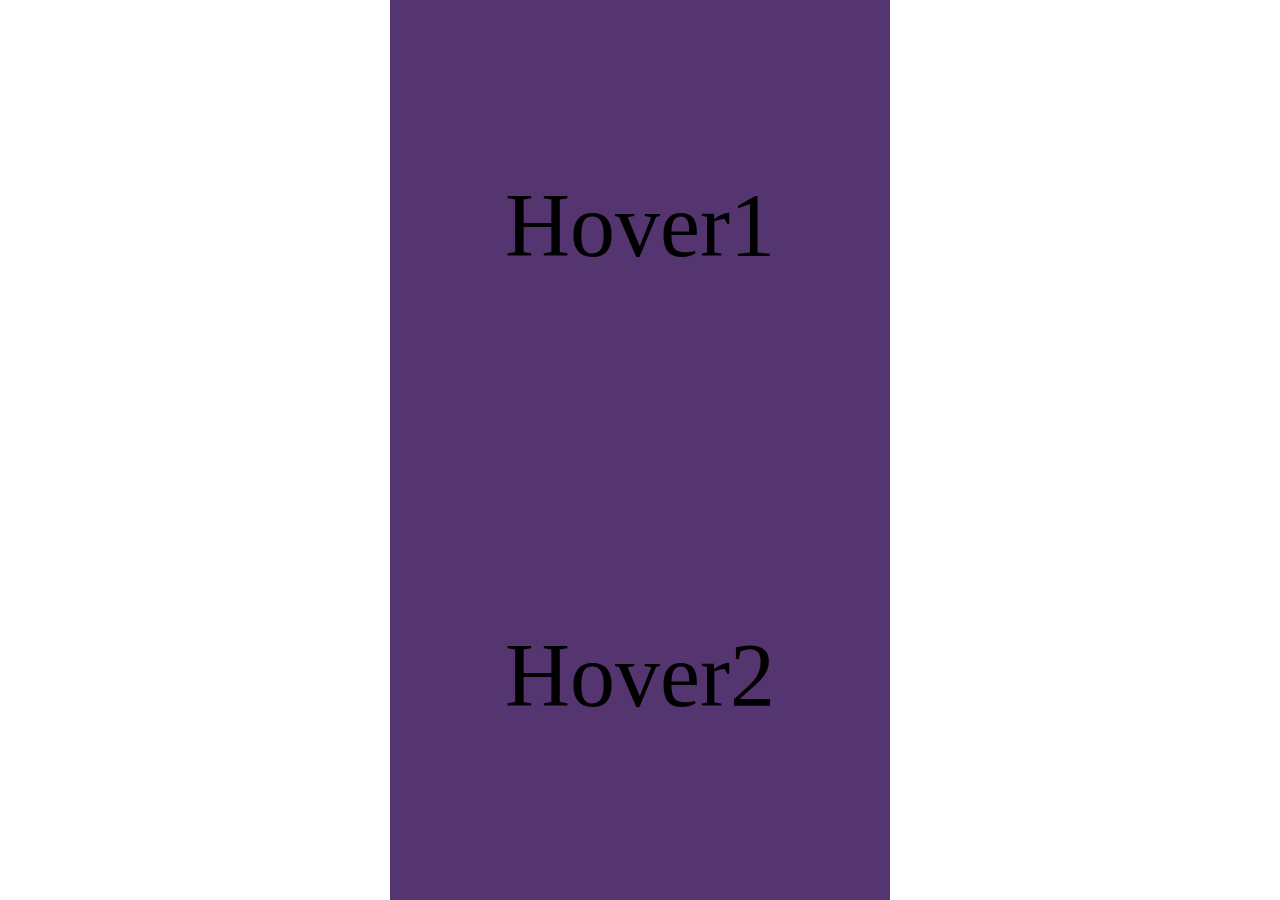
==== Tag3/Animation1/Animation1.html @ 4129c117 "Abgabe 23.3.2021 Static Plakat" ====
<!DOCTYPE html>
<html lang="en">
  <head>
    <meta charset="UTF-8" />
    <meta http-equiv="X-UA-Compatible" content="IE=edge" />
    <meta name="viewport" content="width=device-width, initial-scale=1.0" />
    <link rel="stylesheet" href="Stylesheet.css" />
    <title>Animation</title>
  </head>
  <body>
    <div class="box">
      <div class="text">Hover1</div>
      <div class="text">Hover2</div>
    </div>
  </body>
</html>
---- Tag3/Animation1/Stylesheet.css ----
.html,
body {
  margin: 0px;
  padding: 0px;
}

.box {
  display: flex;
  align-items: center;
  justify-content: center;
  flex-direction: column;
  width: 100vw;
  height: 100vh;
}

.box > div {
  width: 500px;
  height: 500px;
  position: relative;
  background-color: rgb(84, 53, 112);
  display: flex;
  align-items: center;
  justify-content: center;
  font-size: 90px;
  transition-property: all;
  transition-duration: 1s;
  transition-timing-function: ease;
}

.box > div:first-of-type:hover {
  background-color: rgb(99, 92, 126);
  color: white;
  transform: translate(50px, 50px);
  z-index: 10;
  /* margin-left: 100px; */
  /* margin-top: 200px; */
}
.box > div:nth-of-type(2):hover {
  background-color: rgb(99, 92, 126);
  color: white;
  transform: translate(50px, 50px);
  z-index: 10;
  /* margin-left: 100px; */
  /* margin-top: 200px; */
}
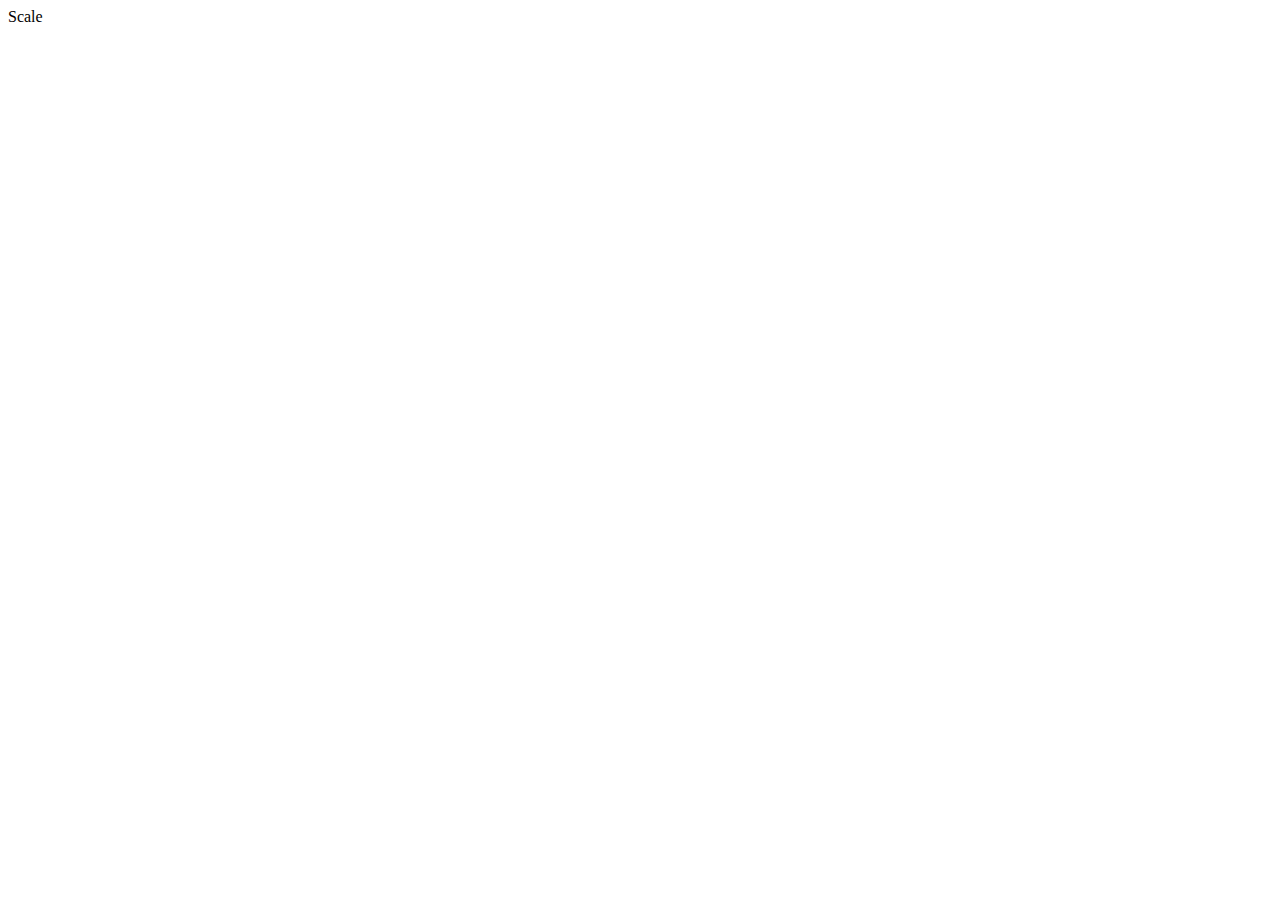
==== commit 37d6ae8b: "Animation Plakat_23.März2021_PROCESS" ====
--- a/Tag3/Animation1/Animation1.html
+++ b/Tag3/Animation1/Animation1.html
@@ -1,16 +1,18 @@
 <!DOCTYPE html>
 <html lang="en">
-  <head>
-    <meta charset="UTF-8" />
-    <meta http-equiv="X-UA-Compatible" content="IE=edge" />
-    <meta name="viewport" content="width=device-width, initial-scale=1.0" />
-    <link rel="stylesheet" href="Stylesheet.css" />
-    <title>Animation</title>
-  </head>
-  <body>
-    <div class="box">
-      <div class="text">Hover1</div>
-      <div class="text">Hover2</div>
+<head>
+    <meta charset="UTF-8">
+    <title>Statusveränderungen</title>
+    <link href="https://fonts.googleapis.com/css2?family=Work+Sans:wght@500&display=swap" rel="stylesheet">
+    </style>
+</head>
+<body>
+<div class="box">
+    <div>
+        <div class="text">
+            Scale
+        </div>
     </div>
-  </body>
-</html>
+</div>
+</body>
+</html>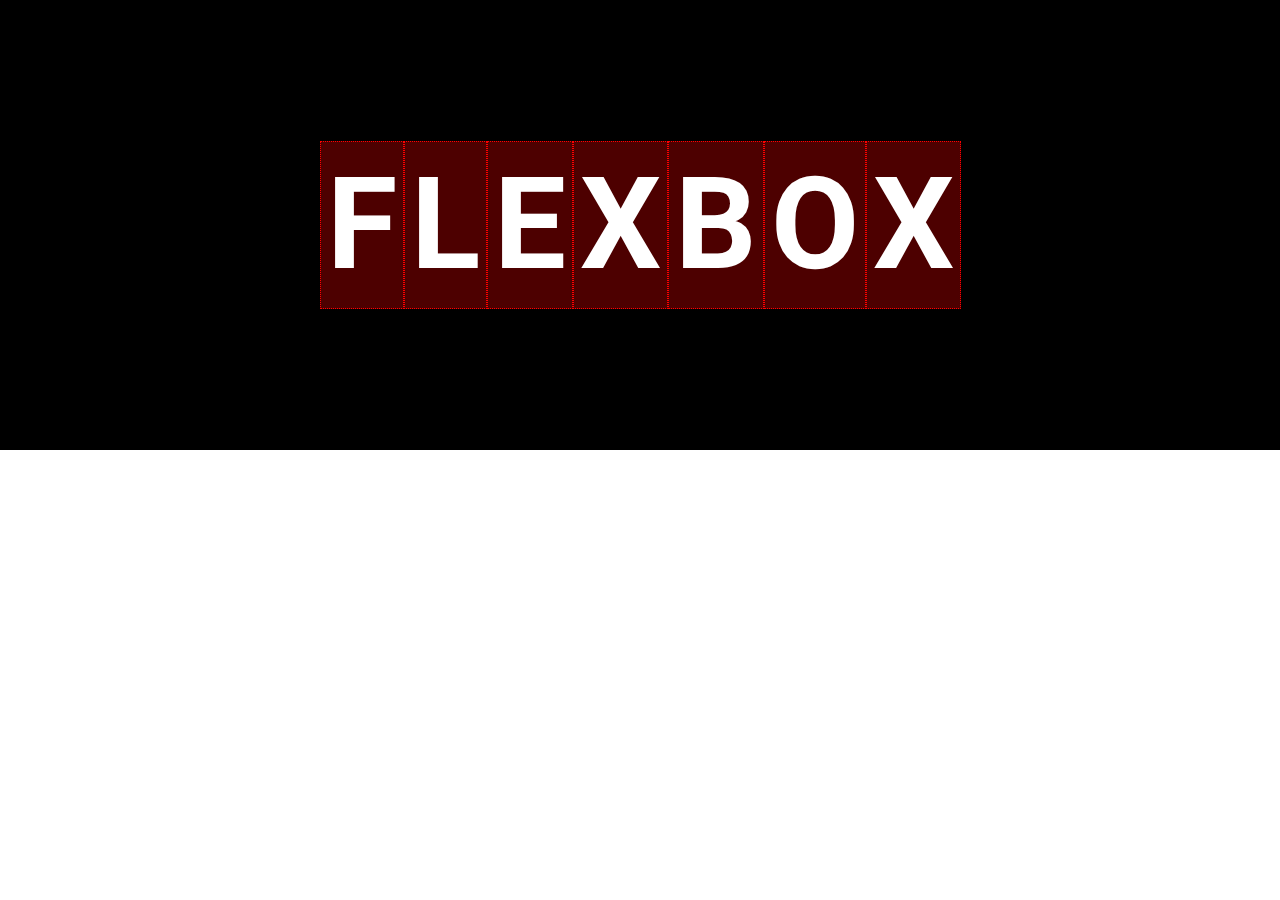
==== commit 0b0f923b: "Stuemtec und Plakat" ====
--- a/Tag3/Animation1/Animation1.html
+++ b/Tag3/Animation1/Animation1.html
@@ -1,18 +1,92 @@
 <!DOCTYPE html>
 <html lang="en">
+
 <head>
     <meta charset="UTF-8">
-    <title>Statusveränderungen</title>
-    <link href="https://fonts.googleapis.com/css2?family=Work+Sans:wght@500&display=swap" rel="stylesheet">
+    <title>flex-basis</title>
+    <link rel="preconnect" href="https://fonts.gstatic.com">
+    <link href="https://fonts.googleapis.com/css2?family=Roboto:wght@300;700&display=swap" rel="stylesheet">
+
+    <style>
+        * {
+            font-family: 'Roboto', sans-serif;
+            font-size: 10vw;
+            font-weight: 700;
+        }
+
+        body {
+            margin: 0px;
+            padding: 0px;
+        }
+
+
+        .box.row {
+            display: flex;
+            flex-direction: row;
+            justify-content: center;
+            align-items: center;
+            width: 100vw;
+            background-color: rgb(0, 0, 0);
+            color: white;
+            height: 30vw;
+            height: 50vh;
+        }
+
+        .box div {
+            font-weight: 700;
+            border: 1px dotted red;
+            padding: 6px;
+            flex: 0 1 50px;
+            line-height: 120%;
+            /* The default line-height is about 110% to 120% for the majority of the browsers. The line-height property sets the leading of lines of a text. If the line-height value is greater than the font-size value of an element, the difference will be the leading of text.*/
+            background-color: rgba(255, 0, 0, 0.3);
+            order: 0;
+        }
+
+        @media screen and (max-width: 40em) {
+            .box.row {
+                background-color:red;
+                color:black;
+            }
+            .box div{
+                border: 1px dotted white;
+            }
+            .box div:nth-of-type(5) {
+                order: -1;
+            }
+
+            .box div:nth-of-type(3) {
+                order: -2;
+            }
+
+            .box div:nth-of-type(6) {
+                order: 1;
+            }
+
+            .box div:nth-of-type(4),
+            .box div:nth-of-type(7) {
+                order: 2;
+            }
+        }
     </style>
 </head>
+
 <body>
-<div class="box">
-    <div>
-        <div class="text">
-            Scale
+    <div class="exp">
+        <div class="box row">
+            <div>F</div>
+            <div>L</div>
+            <div>E</div>
+            <div>X</div>
+            <div>B</div>
+            <div>O</div>
+            <div>X</div>
         </div>
+
     </div>
-</div>
+
 </body>
-</html>+
+</html>
+
+
